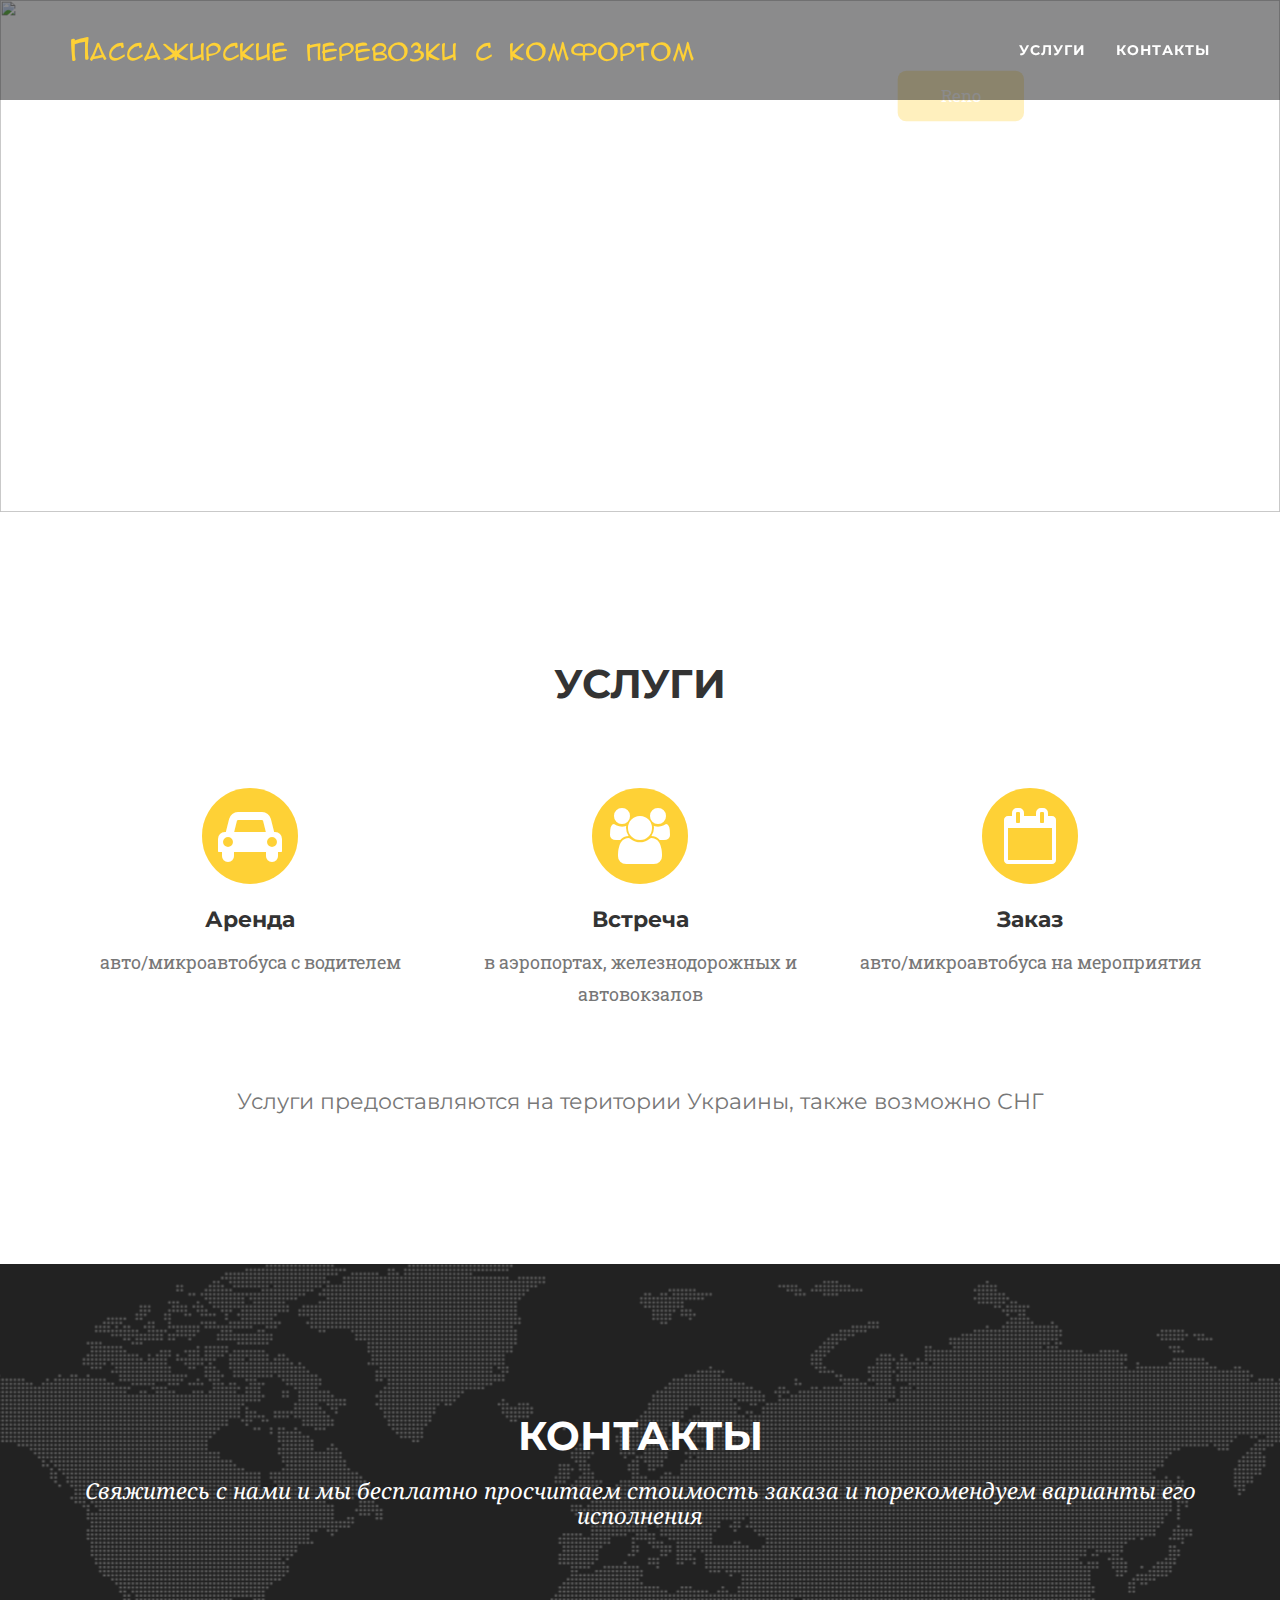
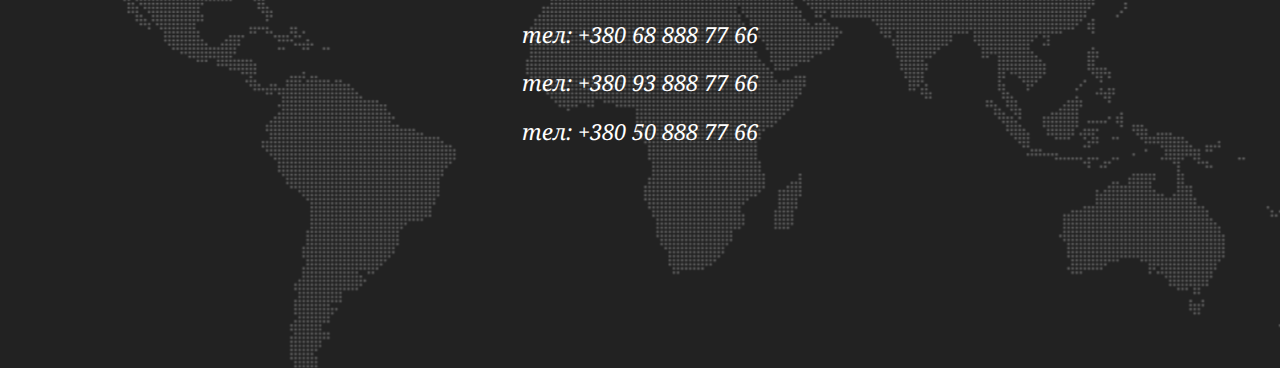
==== index.html @ e3ee5094 "added content to slider" ====
<!DOCTYPE html>
<html lang="en">

<head>

    <meta charset="utf-8">
    <meta http-equiv="X-UA-Compatible" content="IE=edge">
    <meta name="viewport" content="width=device-width, initial-scale=1">
    <meta name="description" content="">
    <meta name="author" content="">

    <title>Agency - Start Bootstrap Theme</title>

    <!-- Bootstrap Core CSS -->
    <link href="css/bootstrap.min.css" rel="stylesheet">

    <!-- Custom CSS -->
    <link href="css/agency.css" rel="stylesheet">

    <!-- Custom Fonts -->
    <link href="font-awesome/css/font-awesome.min.css" rel="stylesheet" type="text/css">
    <link href="https://fonts.googleapis.com/css?family=Montserrat:400,700" rel="stylesheet" type="text/css">
    <!-- <link href='https://fonts.googleapis.com/css?family=Kaushan+Script' rel='stylesheet' type='text/css'> -->
    <link href='https://fonts.googleapis.com/css?family=Droid+Serif:400,700,400italic,700italic' rel='stylesheet' type='text/css'>
    <link href='https://fonts.googleapis.com/css?family=Roboto+Slab:400,100,300,700' rel='stylesheet' type='text/css'>

    <!-- HTML5 Shim and Respond.js IE8 support of HTML5 elements and media queries -->
    <!-- WARNING: Respond.js doesn't work if you view the page via file:// -->
    <!--[if lt IE 9]>
        <script src="https://oss.maxcdn.com/libs/html5shiv/3.7.0/html5shiv.js"></script>
        <script src="https://oss.maxcdn.com/libs/respond.js/1.4.2/respond.min.js"></script>
    <![endif]-->

</head>

<body id="page-top" class="index">

    <!-- Navigation -->
    <nav class="navbar navbar-default navbar-fixed-top">
        <div class="container">
            <!-- Brand and toggle get grouped for better mobile display -->
            <div class="navbar-header page-scroll">
                <button type="button" class="navbar-toggle" data-toggle="collapse" data-target="#bs-example-navbar-collapse-1">
                    <span class="sr-only">Toggle navigation</span>
                    <span class="icon-bar"></span>
                    <span class="icon-bar"></span>
                    <span class="icon-bar"></span>
                </button>
                <a class="navbar-brand page-scroll" href="#page-top">Пассажирские перевозки с комфортом</a>
            </div>

            <!-- Collect the nav links, forms, and other content for toggling -->
            <div class="collapse navbar-collapse" id="bs-example-navbar-collapse-1">
                <ul class="nav navbar-nav navbar-right">
                    <li class="hidden">
                        <a href="#page-top"></a>
                    </li>
                    <li>
                        <a class="page-scroll" href="#services">Услуги</a>
                    </li>
                    <li>
                        <a class="page-scroll" href="#contact">Контакты</a>
                    </li>
                </ul>
            </div>
            <!-- /.navbar-collapse -->
        </div>
        <!-- /.container-fluid -->
    </nav>

    <!-- Header -->
    <header>
        <div id="header-slider" style="position: relative; margin: 0 auto; top: 0px; left: 0px; width: 1500px; height: 600px; overflow: hidden;">

            <!-- Loading Screen -->
            <div id="spinner" u="loading" style="position: absolute; top: 0px; left: 0px;background-color: #fff; opacity: 0.9">
            </div>

            <div u="slides" style="cursor: move; position: absolute; left: 0px; top: 0px; width: 1500px; height: 600px; overflow: hidden;">
                <div>
                    <img u="image" src="/img/vehicle_1.jpg" />
                    <div u=caption t="T1" class="slide-info right" >
                        Reno
                    </div>
                    <div u=caption t="T2" class="slide-info left" >
                        до 4 мест
                    </div>
                </div>
                <div>
                    <img u="image" src="/img/vehicle_2.jpg" />
                    <div u=caption t="T1" class="slide-info right" >
                        Reno
                    </div>
                    <div u=caption t="T2" class="slide-info left" >
                        до 8 мест
                    </div>
                </div>
                <div>
                    <img u="image" src="/img/vehicle_3.jpg" />
                    <div u=caption t="T1" class="slide-info right" >
                        Volkswagen
                    </div>
                    <div u=caption t="T2" class="slide-info left" >
                        до 8 мест
                    </div>
                </div>
            </div>
            <!-- Arrow Left -->
            <span u="arrowleft" class="jssora21l" style="top: 123px; left: 8px;">
            </span>
            <!-- Arrow Right -->
            <span u="arrowright" class="jssora21r" style="top: 123px; right: 8px;">
            </span>
            <!--#endregion Arrow Navigator Skin End -->
            <a style="display: none" href="http://www.jssor.com">Bootstrap Slider</a>                                  
        </div>
    </header>

    <!-- Services Section -->
    <section id="services">
        <div class="container">
            <div class="row">
                <div class="col-lg-12 text-center">
                    <h2 class="section-heading">Услуги</h2>
                    <h3 class="section-subheading text-muted"> </h3>
                </div>
            </div>
            <div class="row text-center">
                <div class="col-md-4">
                    <span class="fa-stack fa-4x">
                        <i class="fa fa-circle fa-stack-2x text-primary"></i>
                        <i class="fa fa-car fa-stack-1x fa-inverse"></i>
                    </span>
                    <h4 class="service-heading">Аренда</h4>
                    <p class="text-muted">
                        авто/микроавтобуса с водителем
                    </p>
                </div>
                <div class="col-md-4">
                    <span class="fa-stack fa-4x">
                        <i class="fa fa-circle fa-stack-2x text-primary"></i>
                        <i class="fa fa-users fa-stack-1x fa-inverse"></i>
                    </span>
                    <h4 class="service-heading">Встреча</h4>
                    <p class="text-muted">
                        в аэропортах, железнодорожных и автовокзалов
                    </p>
                </div>
                <div class="col-md-4">
                    <span class="fa-stack fa-4x">
                        <i class="fa fa-circle fa-stack-2x text-primary"></i>
                        <i class="fa fa-calendar-o fa-stack-1x fa-inverse"></i>
                    </span>
                    <h4 class="service-heading">Заказ</h4>
                    <p class="text-muted">
                        авто/микроавтобуса на мероприятия
                    </p>
                </div>
            </div>
            <div class="row text-center">
                <h3 class="section-footer text-muted" style="color: #777">Услуги предоставляются на територии Украины, также возможно СНГ</h3>
            </div>
        </div>
    </section>
    
    <!-- Contact Section -->
    <section id="contact">
        <div class="container">
            <div class="row">
                <div class="col-lg-12 text-center">
                    <h2 class="section-heading">Контакты</h2>
                    <h3 class="section-subheading text-muted">
                        Свяжитесь с нами и мы бесплатно просчитаем стоимость заказа и порекомендуем варианты его исполнения
                    </h3>
                </div>
            </div>
            <div class="row">
                <div class="col-lg-12 text-center">
                    <h3 class="section-subheading text-muted">
                        тел: +380 68 888 77 66<br><br>
                        тел: +380 93 888 77 66<br><br>
                        тел: +380 50 888 77 66
                    </h3>
                </div>
            </div>
        </div>
    </section>

    <!-- <footer>
        <div class="container">
            <div class="row">
                <div class="col-md-12">
                    <span class="copyright">Copyright &copy; Comfort-transport.in.ua 2015</span>
                </div>
            </div>
        </div>
    </footer> -->

    <!-- jQuery -->
    <script src="/js/jquery.js"></script>

    <!-- Bootstrap Core JavaScript -->
    <script src="/js/bootstrap.min.js"></script>

    <!-- Plugin JavaScript -->
    <script src="http://cdnjs.cloudflare.com/ajax/libs/jquery-easing/1.3/jquery.easing.min.js"></script>
    <script src="/js/classie.js"></script>
    <script src="/js/cbpAnimatedHeader.js"></script>

    <!-- Contact Form JavaScript -->
    <script src="/js/jqBootstrapValidation.js"></script>
    <script src="/js/contact_me.js"></script>

    <!-- Custom Theme JavaScript -->
    <script src="/js/agency.js"></script>
    <script src="/js/slider.js"></script>

    <!-- JSSOR Slider -->
    <script type="text/javascript" src="/js/jssor.js"></script>
    <script type="text/javascript" src="/js/jssor.slider.mini.js"></script>

</body>

</html>
---- css/agency.css ----
/*!
 * Start Bootstrap - Agency Bootstrap Theme (http://startbootstrap.com)
 * Code licensed under the Apache License v2.0.
 * For details, see http://www.apache.org/licenses/LICENSE-2.0.
 */

 @font-face{
    font-family: 'Anime Ace';
    src: url(/fonts/AnimeAce.ttf);
 }

body {
    overflow-x: hidden;
    font-family: "Roboto Slab","Helvetica Neue",Helvetica,Arial,sans-serif;
}

.text-muted {
    color: #777;
    font-size: 18px;
}

.text-primary {
    color: #fed136;
}

p {
    font-size: 14px;
    line-height: 1.75;
}

p.large {
    font-size: 16px;
}

a,
a:hover,
a:focus,
a:active,
a.active {
    outline: 0;
}

a {
    color: #fed136;
}

a:hover,
a:focus,
a:active,
a.active {
    color: #fec503;
}

h1,
h2,
h3,
h4,
h5,
h6 {
    text-transform: uppercase;
    font-family: Montserrat,"Helvetica Neue",Helvetica,Arial,sans-serif;
    font-weight: 700;
}

.img-centered {
    margin: 0 auto;
}

.bg-light-gray {
    background-color: #f7f7f7;
}

.bg-darkest-gray {
    background-color: #222;
}

.btn-primary {
    border-color: #fed136;
    text-transform: uppercase;
    font-family: Montserrat,"Helvetica Neue",Helvetica,Arial,sans-serif;
    font-weight: 700;
    color: #fff;
    background-color: #fed136;
}

.btn-primary:hover,
.btn-primary:focus,
.btn-primary:active,
.btn-primary.active,
.open .dropdown-toggle.btn-primary {
    border-color: #f6bf01;
    color: #fff;
    background-color: #fec503;
}

.btn-primary:active,
.btn-primary.active,
.open .dropdown-toggle.btn-primary {
    background-image: none;
}

.btn-primary.disabled,
.btn-primary[disabled],
fieldset[disabled] .btn-primary,
.btn-primary.disabled:hover,
.btn-primary[disabled]:hover,
fieldset[disabled] .btn-primary:hover,
.btn-primary.disabled:focus,
.btn-primary[disabled]:focus,
fieldset[disabled] .btn-primary:focus,
.btn-primary.disabled:active,
.btn-primary[disabled]:active,
fieldset[disabled] .btn-primary:active,
.btn-primary.disabled.active,
.btn-primary[disabled].active,
fieldset[disabled] .btn-primary.active {
    border-color: #fed136;
    background-color: #fed136;
}

.btn-primary .badge {
    color: #fed136;
    background-color: #fff;
}

.btn-xl {
    padding: 20px 40px;
    border-color: #fed136;
    border-radius: 3px;
    text-transform: uppercase;
    font-family: Montserrat,"Helvetica Neue",Helvetica,Arial,sans-serif;
    font-size: 18px;
    font-weight: 700;
    color: #fff;
    background-color: #fed136;
}

.btn-xl:hover,
.btn-xl:focus,
.btn-xl:active,
.btn-xl.active,
.open .dropdown-toggle.btn-xl {
    border-color: #f6bf01;
    color: #fff;
    background-color: #fec503;
}

.btn-xl:active,
.btn-xl.active,
.open .dropdown-toggle.btn-xl {
    background-image: none;
}

.btn-xl.disabled,
.btn-xl[disabled],
fieldset[disabled] .btn-xl,
.btn-xl.disabled:hover,
.btn-xl[disabled]:hover,
fieldset[disabled] .btn-xl:hover,
.btn-xl.disabled:focus,
.btn-xl[disabled]:focus,
fieldset[disabled] .btn-xl:focus,
.btn-xl.disabled:active,
.btn-xl[disabled]:active,
fieldset[disabled] .btn-xl:active,
.btn-xl.disabled.active,
.btn-xl[disabled].active,
fieldset[disabled] .btn-xl.active {
    border-color: #fed136;
    background-color: #fed136;
}

.btn-xl .badge {
    color: #fed136;
    background-color: #fff;
}

.navbar-default {
    border-color: transparent;
    background-color: #222;
}

.navbar-default .navbar-brand {
    font-family: "Anime Ace","Helvetica Neue",Helvetica,Arial,cursive;
    color: #fed136;
}

.navbar-default .navbar-brand:hover,
.navbar-default .navbar-brand:focus,
.navbar-default .navbar-brand:active,
.navbar-default .navbar-brand.active {
    color: #fec503;
}

.navbar-default .navbar-collapse {
    border-color: rgba(255,255,255,.02);
}

.navbar-default .navbar-toggle {
    border-color: #fed136;
    background-color: #fed136;
}

.navbar-default .navbar-toggle .icon-bar {
    background-color: #fff;
}

.navbar-default .navbar-toggle:hover,
.navbar-default .navbar-toggle:focus {
    background-color: #fed136;
}

.navbar-default .nav li a {
    text-transform: uppercase;
    font-family: Montserrat,"Helvetica Neue",Helvetica,Arial,sans-serif;
    font-weight: 400;
    letter-spacing: 1px;
    color: #fff;
}

.navbar-default .nav li a:hover,
.navbar-default .nav li a:focus {
    outline: 0;
    color: #fed136;
}

.navbar-default .navbar-nav>.active>a {
    border-radius: 0;
    color: #fff;
    background-color: #fed136;
}

.navbar-default .navbar-nav>.active>a:hover,
.navbar-default .navbar-nav>.active>a:focus {
    color: #fff;
    background-color: #fec503;
}

@media(min-width:768px) {
    .navbar-default {
        padding: 25px 0;
        border: 0;
        background-color: rgba(24, 24, 26, 0.5);
        -webkit-transition: padding .3s;
        -moz-transition: padding .3s;
        transition: padding .3s;
    }

    .navbar-default .navbar-brand {
        font-size: 2em;
        -webkit-transition: all .3s;
        -moz-transition: all .3s;
        transition: all .3s;
    }

    .navbar-default .navbar-nav>.active>a {
        border-radius: 3px;
    }

    .navbar-default.navbar-shrink {
        padding: 10px 0;
        background-color: #222;
    }

    .navbar-default.navbar-shrink .navbar-brand {
        font-size: 1.5em;
    }
}

header {
    text-align: center;
    color: #fff;
    background-attachment: scroll;
    background-position: center center;
    background-repeat: none;
    -webkit-background-size: cover;
    -moz-background-size: cover;
    background-size: cover;
    -o-background-size: cover;
}

header .intro-text {
    padding-top: 100px;
    padding-bottom: 50px;
}

header .intro-text .intro-lead-in {
    margin-bottom: 25px;
    font-family: "Droid Serif","Helvetica Neue",Helvetica,Arial,sans-serif;
    font-size: 22px;
    font-style: italic;
    line-height: 22px;
}

header .intro-text .intro-heading {
    margin-bottom: 25px;
    text-transform: uppercase;
    font-family: Montserrat,"Helvetica Neue",Helvetica,Arial,sans-serif;
    font-size: 50px;
    font-weight: 700;
    line-height: 50px;
}

@media(min-width:768px) {
    header .intro-text {
        padding-top: 300px;
        padding-bottom: 200px;
    }

    header .intro-text .intro-lead-in {
        margin-bottom: 25px;
        font-family: "Droid Serif","Helvetica Neue",Helvetica,Arial,sans-serif;
        font-size: 40px;
        font-style: italic;
        line-height: 40px;
    }

    header .intro-text .intro-heading {
        margin-bottom: 50px;
        text-transform: uppercase;
        font-family: Montserrat,"Helvetica Neue",Helvetica,Arial,sans-serif;
        font-size: 75px;
        font-weight: 700;
        line-height: 75px;
    }
}

section {
    padding: 100px 0;
}

section h2.section-heading {
    margin-top: 0;
    margin-bottom: 15px;
    font-size: 40px;
}

section .section-footer {
    margin: 70px 0 0;
    text-transform: none;
    font-size: 22px;
    font-weight: 400;
}

section h3.section-subheading {
    margin-bottom: 75px;
    text-transform: none;
    font-family: "Droid Serif","Helvetica Neue",Helvetica,Arial,sans-serif;
    font-size: 22px;
    font-style: italic;
    font-weight: 400;
    color: #ffffff;
}

@media(min-width:768px) {
    section {
        padding: 150px 0;
    }
}

.service-heading {
    margin: 15px 0;
    text-transform: none;
    font-size: 22px;
}

#portfolio .portfolio-item {
    right: 0;
    margin: 0 0 15px;
}

#portfolio .portfolio-item .portfolio-link {
    display: block;
    position: relative;
    margin: 0 auto;
    max-width: 400px;
}

#portfolio .portfolio-item .portfolio-link .portfolio-hover {
    position: absolute;
    width: 100%;
    height: 100%;
    opacity: 0;
    background: rgba(254,209,54,.9);
    -webkit-transition: all ease .5s;
    -moz-transition: all ease .5s;
    transition: all ease .5s;
}

#portfolio .portfolio-item .portfolio-link .portfolio-hover:hover {
    opacity: 1;
}

#portfolio .portfolio-item .portfolio-link .portfolio-hover .portfolio-hover-content {
    position: absolute;
    top: 50%;
    width: 100%;
    height: 20px;
    margin-top: -12px;
    text-align: center;
    font-size: 20px;
    color: #fff;
}

#portfolio .portfolio-item .portfolio-link .portfolio-hover .portfolio-hover-content i {
    margin-top: -12px;
}

#portfolio .portfolio-item .portfolio-link .portfolio-hover .portfolio-hover-content h3,
#portfolio .portfolio-item .portfolio-link .portfolio-hover .portfolio-hover-content h4 {
    margin: 0;
}

#portfolio .portfolio-item .portfolio-caption {
    margin: 0 auto;
    padding: 25px;
    max-width: 400px;
    text-align: center;
    background-color: #fff;
}

#portfolio .portfolio-item .portfolio-caption h4 {
    margin: 0;
    text-transform: none;
}

#portfolio .portfolio-item .portfolio-caption p {
    margin: 0;
    font-family: "Droid Serif","Helvetica Neue",Helvetica,Arial,sans-serif;
    font-size: 16px;
    font-style: italic;
}

#portfolio * {
    z-index: 2;
}

@media(min-width:767px) {
    #portfolio .portfolio-item {
        margin: 0 0 30px;
    }
}

.timeline {
    position: relative;
    padding: 0;
    list-style: none;
}

.timeline:before {
    content: "";
    position: absolute;
    top: 0;
    bottom: 0;
    left: 40px;
    width: 2px;
    margin-left: -1.5px;
    background-color: #f1f1f1;
}

.timeline>li {
    position: relative;
    margin-bottom: 50px;
    min-height: 50px;
}

.timeline>li:before,
.timeline>li:after {
    content: " ";
    display: table;
}

.timeline>li:after {
    clear: both;
}

.timeline>li .timeline-panel {
    float: right;
    position: relative;
    width: 100%;
    padding: 0 20px 0 100px;
    text-align: left;
}

.timeline>li .timeline-panel:before {
    right: auto;
    left: -15px;
    border-right-width: 15px;
    border-left-width: 0;
}

.timeline>li .timeline-panel:after {
    right: auto;
    left: -14px;
    border-right-width: 14px;
    border-left-width: 0;
}

.timeline>li .timeline-image {
    z-index: 100;
    position: absolute;
    left: 0;
    width: 80px;
    height: 80px;
    margin-left: 0;
    border: 7px solid #f1f1f1;
    border-radius: 100%;
    text-align: center;
    color: #fff;
    background-color: #fed136;
}

.timeline>li .timeline-image h4 {
    margin-top: 12px;
    font-size: 10px;
    line-height: 14px;
}

.timeline>li.timeline-inverted>.timeline-panel {
    float: right;
    padding: 0 20px 0 100px;
    text-align: left;
}

.timeline>li.timeline-inverted>.timeline-panel:before {
    right: auto;
    left: -15px;
    border-right-width: 15px;
    border-left-width: 0;
}

.timeline>li.timeline-inverted>.timeline-panel:after {
    right: auto;
    left: -14px;
    border-right-width: 14px;
    border-left-width: 0;
}

.timeline>li:last-child {
    margin-bottom: 0;
}

.timeline .timeline-heading h4 {
    margin-top: 0;
    color: inherit;
}

.timeline .timeline-heading h4.subheading {
    text-transform: none;
}

.timeline .timeline-body>p,
.timeline .timeline-body>ul {
    margin-bottom: 0;
}

@media(min-width:768px) {
    .timeline:before {
        left: 50%;
    }

    .timeline>li {
        margin-bottom: 100px;
        min-height: 100px;
    }

    .timeline>li .timeline-panel {
        float: left;
        width: 41%;
        padding: 0 20px 20px 30px;
        text-align: right;
    }

    .timeline>li .timeline-image {
        left: 50%;
        width: 100px;
        height: 100px;
        margin-left: -50px;
    }

    .timeline>li .timeline-image h4 {
        margin-top: 16px;
        font-size: 13px;
        line-height: 18px;
    }

    .timeline>li.timeline-inverted>.timeline-panel {
        float: right;
        padding: 0 30px 20px 20px;
        text-align: left;
    }
}

@media(min-width:992px) {
    .timeline>li {
        min-height: 150px;
    }

    .timeline>li .timeline-panel {
        padding: 0 20px 20px;
    }

    .timeline>li .timeline-image {
        width: 150px;
        height: 150px;
        margin-left: -75px;
    }

    .timeline>li .timeline-image h4 {
        margin-top: 30px;
        font-size: 18px;
        line-height: 26px;
    }

    .timeline>li.timeline-inverted>.timeline-panel {
        padding: 0 20px 20px;
    }
}

@media(min-width:1200px) {
    .timeline>li {
        min-height: 170px;
    }

    .timeline>li .timeline-panel {
        padding: 0 20px 20px 100px;
    }

    .timeline>li .timeline-image {
        width: 170px;
        height: 170px;
        margin-left: -85px;
    }

    .timeline>li .timeline-image h4 {
        margin-top: 40px;
    }

    .timeline>li.timeline-inverted>.timeline-panel {
        padding: 0 100px 20px 20px;
    }
}

.team-member {
    margin-bottom: 50px;
    text-align: center;
}

.team-member img {
    margin: 0 auto;
    border: 7px solid #fff;
}

.team-member h4 {
    margin-top: 25px;
    margin-bottom: 0;
    text-transform: none;
}

.team-member p {
    margin-top: 0;
}

aside.clients img {
    margin: 50px auto;
}

section#contact {
    background-color: #222;
    background-image: url(../img/map-image.png);
    background-position: center;
    background-repeat: no-repeat;
}

section#contact .section-heading {
    color: #fff;
}

section#contact .form-group {
    margin-bottom: 25px;
}

section#contact .form-group input,
section#contact .form-group textarea {
    padding: 20px;
}

section#contact .form-group input.form-control {
    height: auto;
}

section#contact .form-group textarea.form-control {
    height: 236px;
}

section#contact .form-control:focus {
    border-color: #fed136;
    box-shadow: none;
}

section#contact::-webkit-input-placeholder {
    text-transform: uppercase;
    font-family: Montserrat,"Helvetica Neue",Helvetica,Arial,sans-serif;
    font-weight: 700;
    color: #bbb;
}

section#contact:-moz-placeholder {
    text-transform: uppercase;
    font-family: Montserrat,"Helvetica Neue",Helvetica,Arial,sans-serif;
    font-weight: 700;
    color: #bbb;
}

section#contact::-moz-placeholder {
    text-transform: uppercase;
    font-family: Montserrat,"Helvetica Neue",Helvetica,Arial,sans-serif;
    font-weight: 700;
    color: #bbb;
}

section#contact:-ms-input-placeholder {
    text-transform: uppercase;
    font-family: Montserrat,"Helvetica Neue",Helvetica,Arial,sans-serif;
    font-weight: 700;
    color: #bbb;
}

section#contact .text-danger {
    color: #e74c3c;
}

footer {
    padding: 25px 0;
    text-align: center;
}

footer span.copyright {
    text-transform: uppercase;
    text-transform: none;
    font-family: Montserrat,"Helvetica Neue",Helvetica,Arial,sans-serif;
    line-height: 40px;
}

footer ul.quicklinks {
    margin-bottom: 0;
    text-transform: uppercase;
    text-transform: none;
    font-family: Montserrat,"Helvetica Neue",Helvetica,Arial,sans-serif;
    line-height: 40px;
}

ul.social-buttons {
    margin-bottom: 0;
}

ul.social-buttons li a {
    display: block;
    width: 40px;
    height: 40px;
    border-radius: 100%;
    font-size: 20px;
    line-height: 40px;
    outline: 0;
    color: #fff;
    background-color: #222;
    -webkit-transition: all .3s;
    -moz-transition: all .3s;
    transition: all .3s;
}

ul.social-buttons li a:hover,
ul.social-buttons li a:focus,
ul.social-buttons li a:active {
    background-color: #fed136;
}

.btn:focus,
.btn:active,
.btn.active,
.btn:active:focus {
    outline: 0;
}

.portfolio-modal .modal-content {
    padding: 100px 0;
    min-height: 100%;
    border: 0;
    border-radius: 0;
    text-align: center;
    background-clip: border-box;
    -webkit-box-shadow: none;
    box-shadow: none;
}

.portfolio-modal .modal-content h2 {
    margin-bottom: 15px;
    font-size: 3em;
}

.portfolio-modal .modal-content p {
    margin-bottom: 30px;
}

.portfolio-modal .modal-content p.item-intro {
    margin: 20px 0 30px;
    font-family: "Droid Serif","Helvetica Neue",Helvetica,Arial,sans-serif;
    font-size: 16px;
    font-style: italic;
}

.portfolio-modal .modal-content ul.list-inline {
    margin-top: 0;
    margin-bottom: 30px;
}

.portfolio-modal .modal-content img {
    margin-bottom: 30px;
}

.portfolio-modal .close-modal {
    position: absolute;
    top: 25px;
    right: 25px;
    width: 75px;
    height: 75px;
    background-color: transparent;
    cursor: pointer;
}

.portfolio-modal .close-modal:hover {
    opacity: .3;
}

.portfolio-modal .close-modal .lr {
    z-index: 1051;
    width: 1px;
    height: 75px;
    margin-left: 35px;
    background-color: #222;
    -webkit-transform: rotate(45deg);
    -ms-transform: rotate(45deg);
    transform: rotate(45deg);
}

.portfolio-modal .close-modal .lr .rl {
    z-index: 1052;
    width: 1px;
    height: 75px;
    background-color: #222;
    -webkit-transform: rotate(90deg);
    -ms-transform: rotate(90deg);
    transform: rotate(90deg);
}

.portfolio-modal .modal-backdrop {
    display: none;
    opacity: 0;
}

::-moz-selection {
    text-shadow: none;
    background: #fed136;
}

::selection {
    text-shadow: none;
    background: #fed136;
}

img::selection {
    background: 0 0;
}

img::-moz-selection {
    background: 0 0;
}

body {
    webkit-tap-highlight-color: #fed136;
}

/* jssor slider bullet navigator skin 21 css */
/*
.jssorb21 div           (normal)
.jssorb21 div:hover     (normal mouseover)
.jssorb21 .av           (active)
.jssorb21 .av:hover     (active mouseover)
.jssorb21 .dn           (mousedown)
*/
.jssorb21 {
    position: absolute;
}
.jssorb21 div, .jssorb21 div:hover, .jssorb21 .av {
    position: absolute;
    /* size of bullet elment */
    width: 19px;
    height: 19px;
    text-align: center;
    line-height: 19px;
    color: white;
    font-size: 12px;
    background: url(/img/b21.png) no-repeat;
    overflow: hidden;
    cursor: pointer;
}
.jssorb21 div { background-position: -5px -5px; }
.jssorb21 div:hover, .jssorb21 .av:hover { background-position: -35px -5px; }
.jssorb21 .av { background-position: -65px -5px; }
.jssorb21 .dn, .jssorb21 .dn:hover { background-position: -95px -5px; }

/* jssor slider arrow navigator skin 21 css */
/*
.jssora21l                  (normal)
.jssora21r                  (normal)
.jssora21l:hover            (normal mouseover)
.jssora21r:hover            (normal mouseover)
.jssora21l.jssora21ldn      (mousedown)
.jssora21r.jssora21rdn      (mousedown)
*/
.jssora21l, .jssora21r {
    display: block;
    position: absolute;
    /* size of arrow element */
    width: 55px;
    height: 55px;
    cursor: pointer;
    background: url(../img/a21.png) center center no-repeat;
    overflow: hidden;
}
.jssora21l { background-position: -3px -33px; }
.jssora21r { background-position: -63px -33px; }
.jssora21l:hover { background-position: -123px -33px; }
.jssora21r:hover { background-position: -183px -33px; }
.jssora21l.jssora21ldn { background-position: -243px -33px; }
.jssora21r.jssora21rdn { background-position: -303px -33px; }
.nav.navbar-nav.navbar-right a{
    font-weight: bold;
}

#header-slider .slide-info {
    position:absolute; 
    background-color: rgba(254, 209, 54, 0.4);
    padding: 15px 50px;
    border-radius:10px;
    font-size:20px
}

#header-slider .slide-info.right {
    right:300px; 
    top: 150px; 
}

#header-slider .slide-info.left {
    left:300px; 
    bottom: 150px; 
}
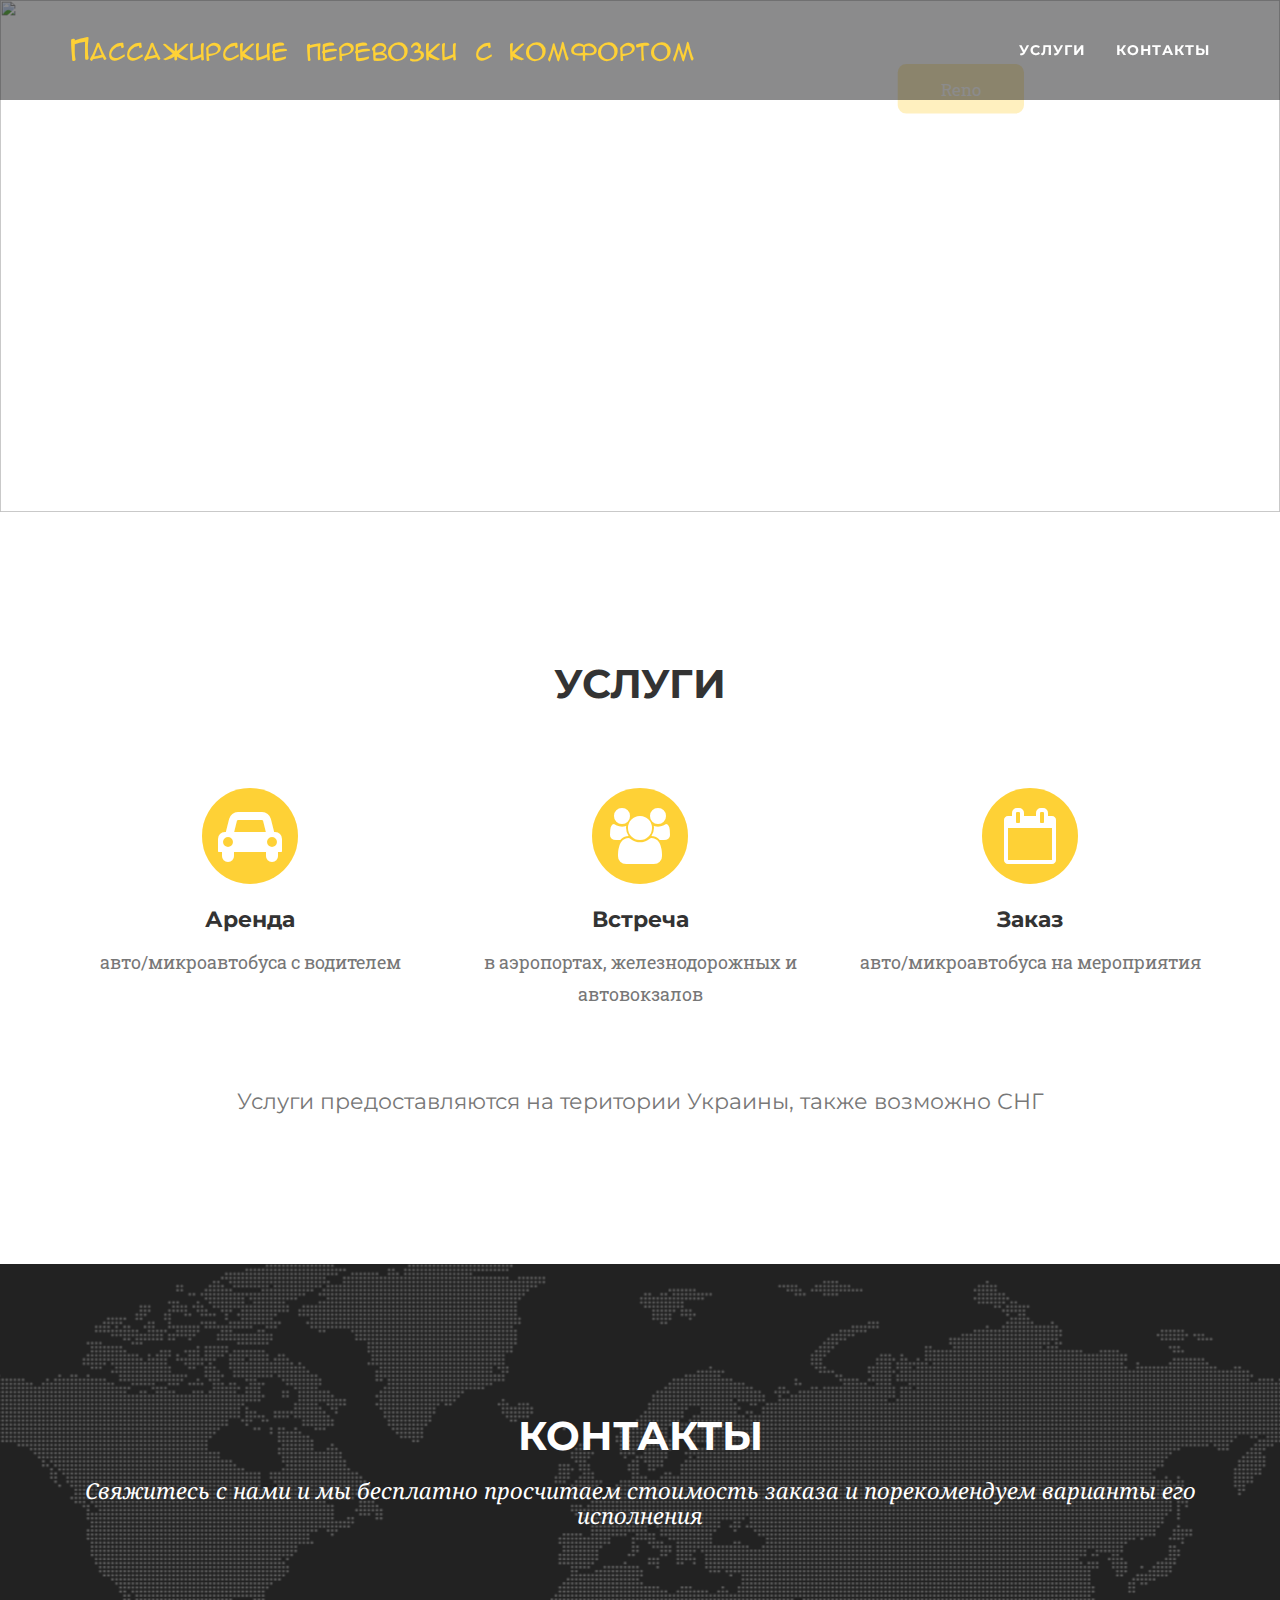
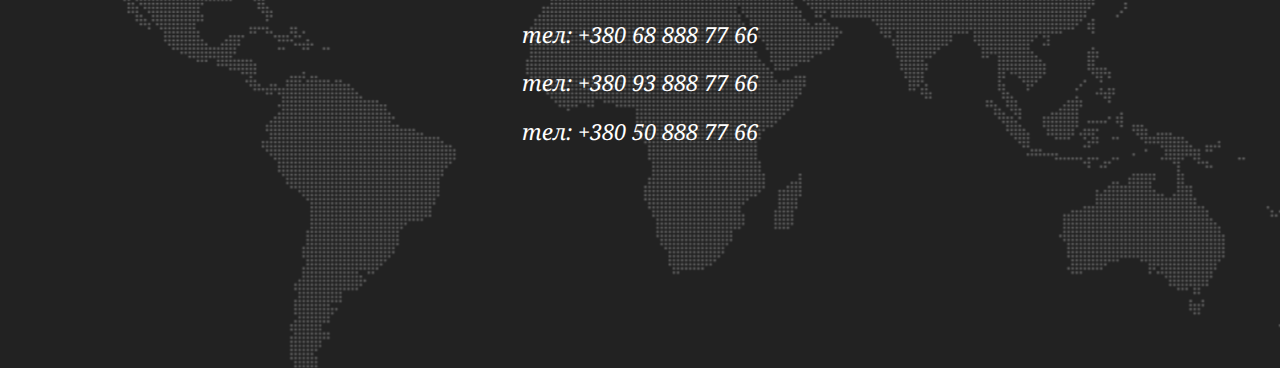
==== commit f60c28c6: "code style" ====
--- a/index.html
+++ b/index.html
@@ -112,7 +112,9 @@
             <span u="arrowright" class="jssora21r" style="top: 123px; right: 8px;">
             </span>
             <!--#endregion Arrow Navigator Skin End -->
-            <a style="display: none" href="http://www.jssor.com">Bootstrap Slider</a>                                  
+            <a style="display: none" href="http://www.jssor.com">
+                Bootstrap Slider
+            </a>                                  
         </div>
     </header>
 
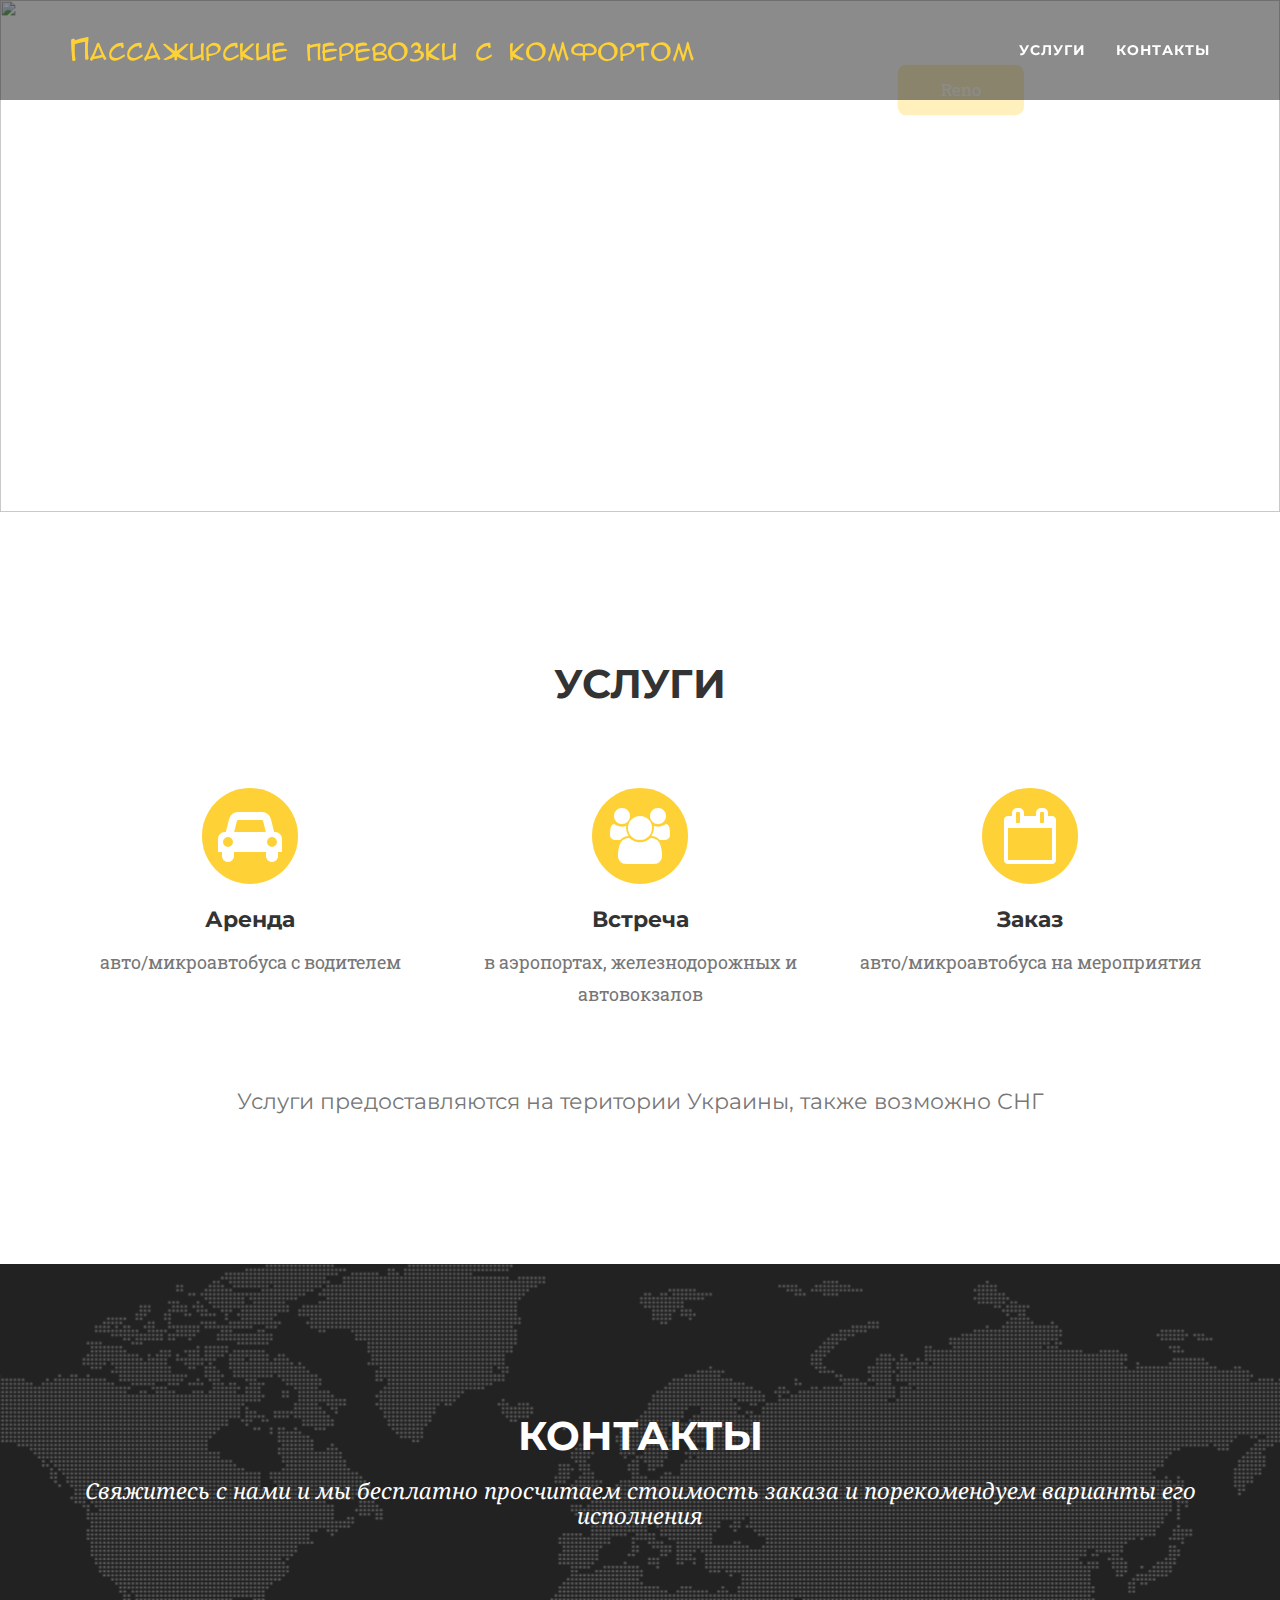
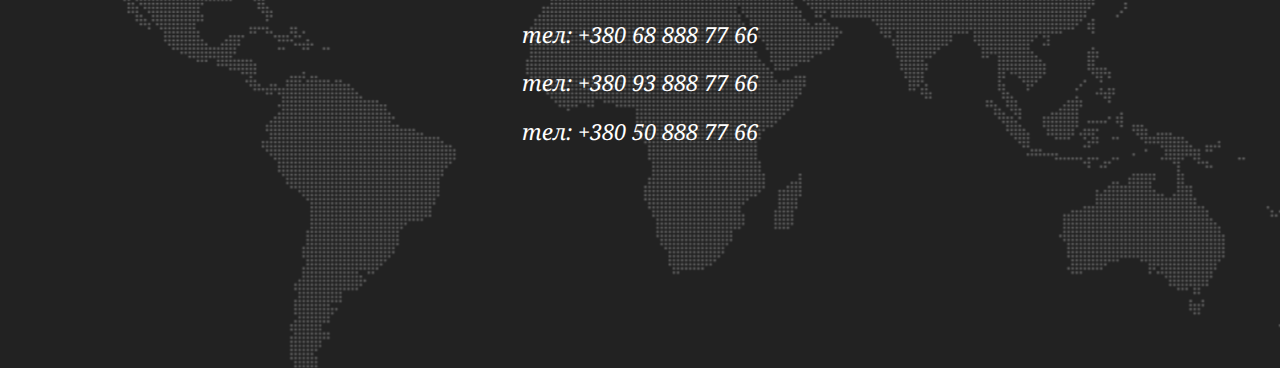
==== commit 1b03e09c: "changed images for slider" ====
--- a/index.html
+++ b/index.html
@@ -104,6 +104,9 @@
                         до 8 мест
                     </div>
                 </div>
+                <div>
+                    <img src="/img/vehicle_4.jpg" u="image">
+                </div>
             </div>
             <!-- Arrow Left -->
             <span u="arrowleft" class="jssora21l" style="top: 123px; left: 8px;">
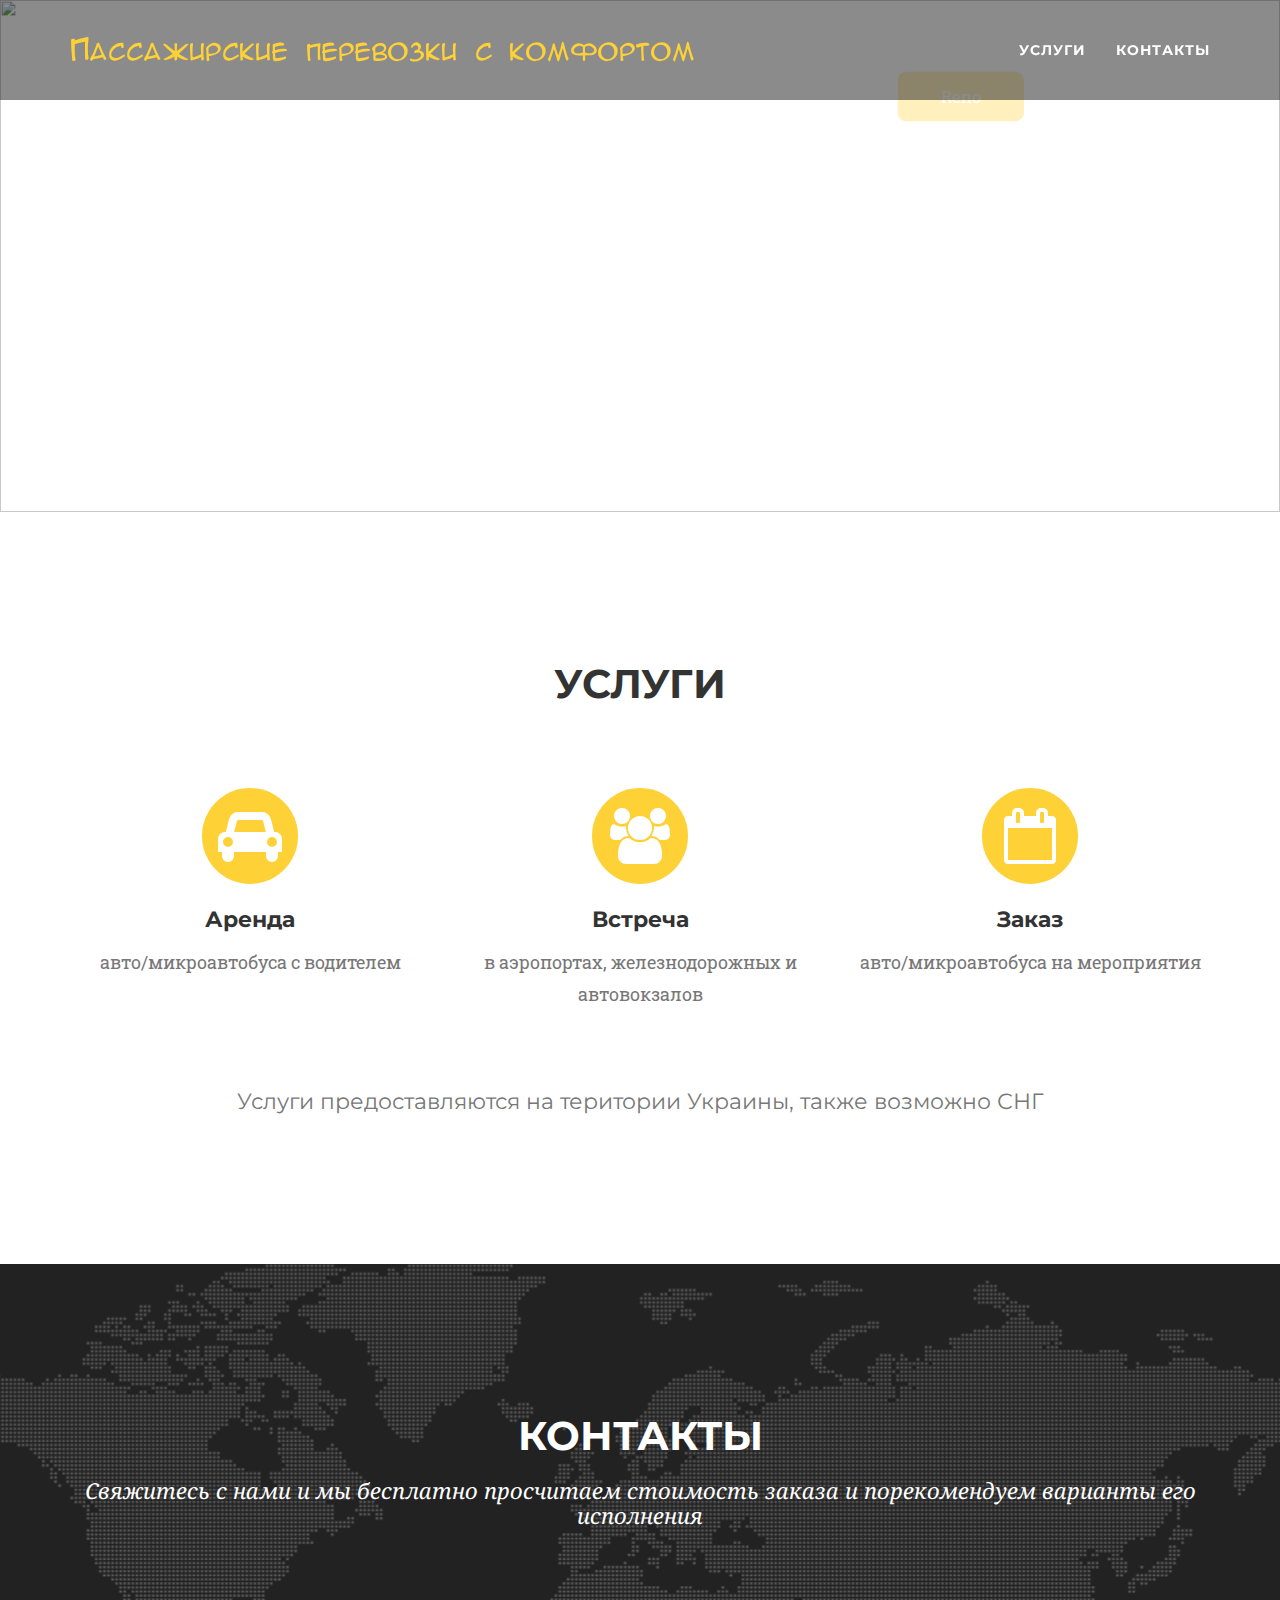
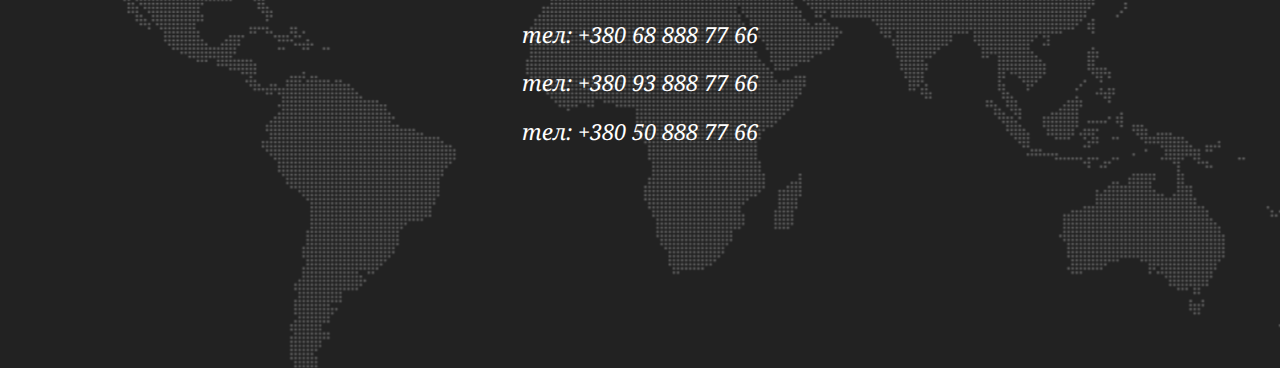
==== commit 53039909: "added meta description, keywords and author" ====
--- a/index.html
+++ b/index.html
@@ -6,8 +6,9 @@
     <meta charset="utf-8">
     <meta http-equiv="X-UA-Compatible" content="IE=edge">
     <meta name="viewport" content="width=device-width, initial-scale=1">
-    <meta name="description" content="">
-    <meta name="author" content="">
+    <meta name="description" content="Пассажирские перевозки, аренда и заказ авто с водителем, встреча с аэропортов и вокзалов. Украина">
+    <meta name="keywords" content="пассажирские перевозки, междугородние перевозки, аренда авто с водителем, заказа авто Украина">
+    <meta name="author" content="Taras Hrych">
 
     <title>Agency - Start Bootstrap Theme</title>
 
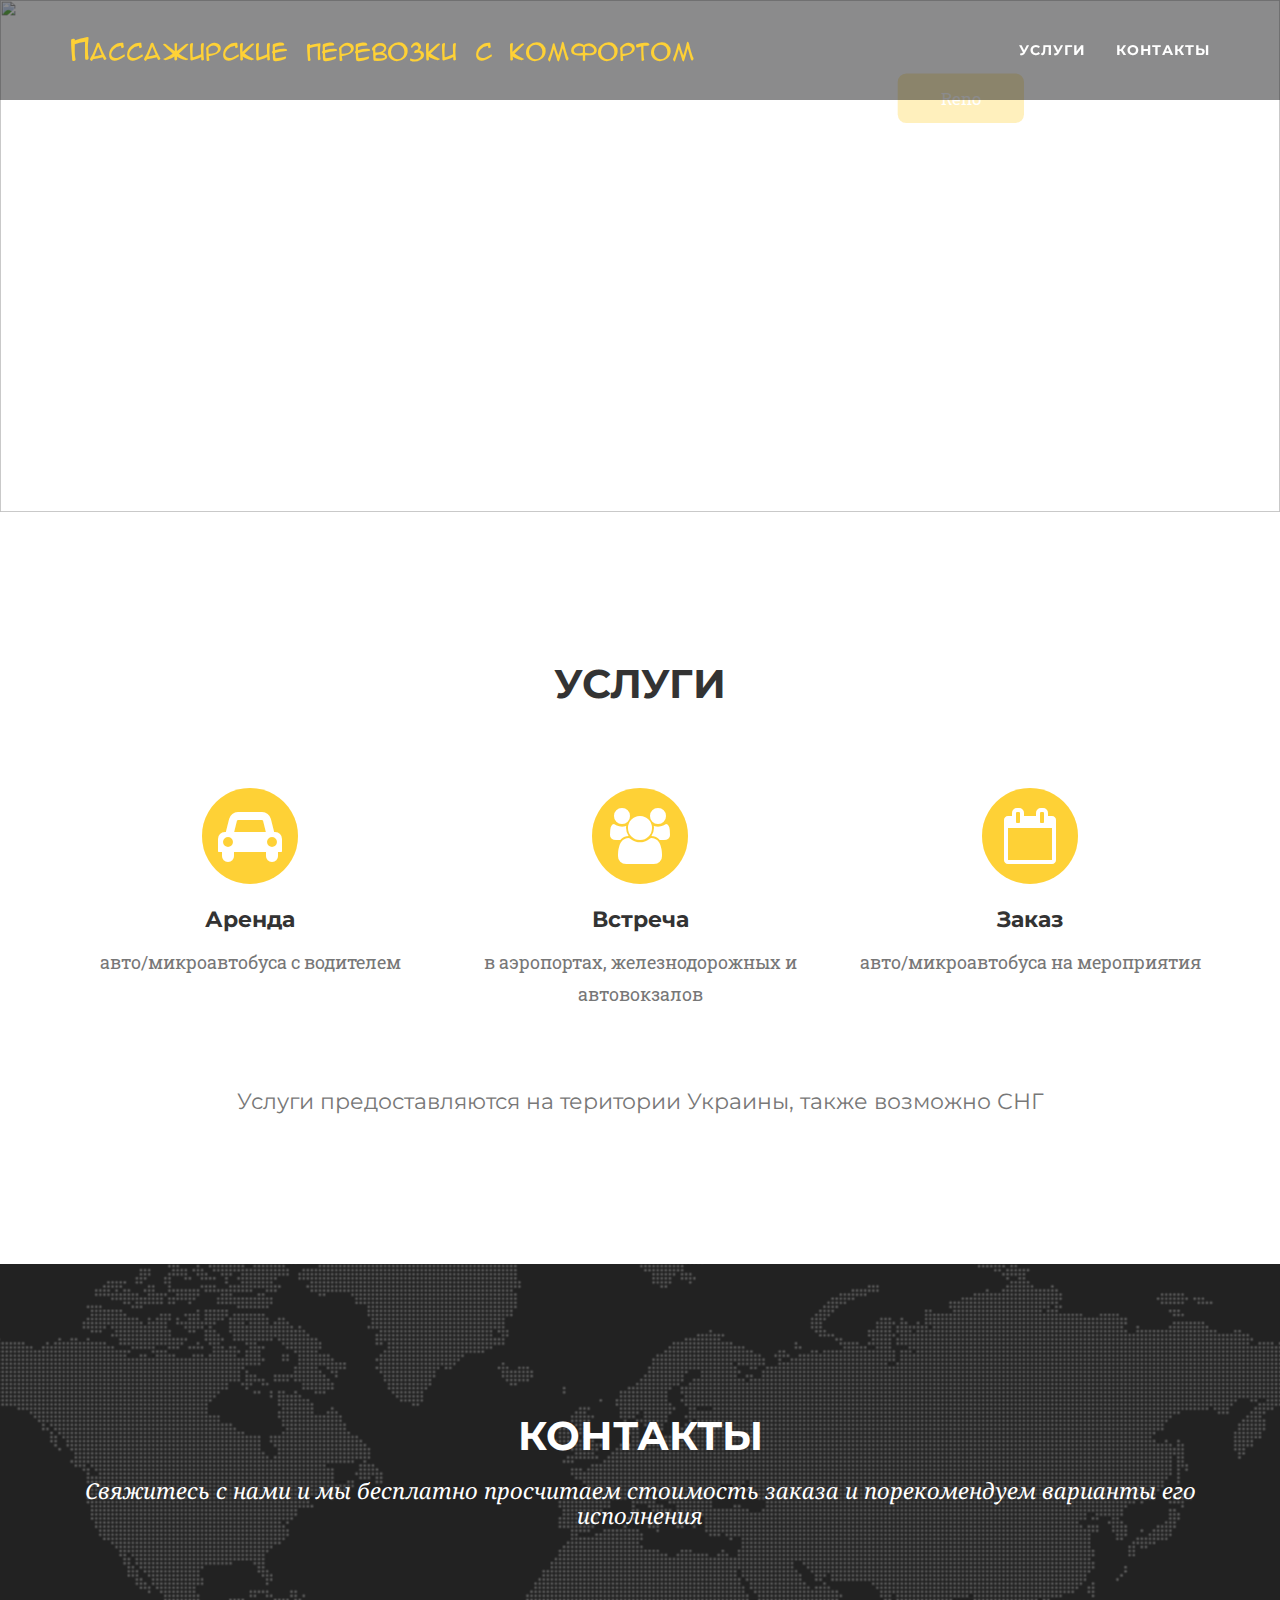
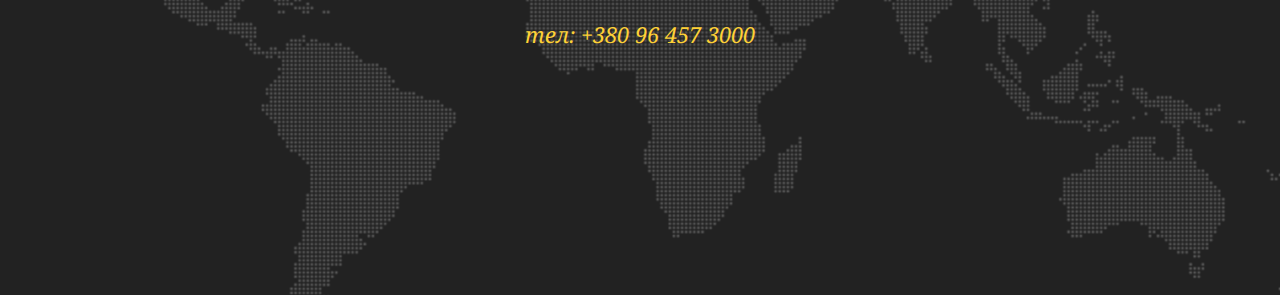
==== commit e77e6a32: "added favicon, changed title fixed top bar for mobile device" ====
--- a/index.html
+++ b/index.html
@@ -1,5 +1,5 @@
 <!DOCTYPE html>
-<html lang="en">
+<html lang="ru">
 
 <head>
 
@@ -10,7 +10,7 @@
     <meta name="keywords" content="пассажирские перевозки, междугородние перевозки, аренда авто с водителем, заказа авто Украина">
     <meta name="author" content="Taras Hrych">
 
-    <title>Agency - Start Bootstrap Theme</title>
+    <title>Перевозки с комфортом</title>
 
     <!-- Bootstrap Core CSS -->
     <link href="css/bootstrap.min.css" rel="stylesheet">
@@ -25,6 +25,8 @@
     <link href='https://fonts.googleapis.com/css?family=Droid+Serif:400,700,400italic,700italic' rel='stylesheet' type='text/css'>
     <link href='https://fonts.googleapis.com/css?family=Roboto+Slab:400,100,300,700' rel='stylesheet' type='text/css'>
 
+    <link rel="shortcut icon" href="/favicon.ico" type="image/x-icon" />
+
     <!-- HTML5 Shim and Respond.js IE8 support of HTML5 elements and media queries -->
     <!-- WARNING: Respond.js doesn't work if you view the page via file:// -->
     <!--[if lt IE 9]>
@@ -41,13 +43,13 @@
         <div class="container">
             <!-- Brand and toggle get grouped for better mobile display -->
             <div class="navbar-header page-scroll">
+                <a class="navbar-brand page-scroll" href="#page-top">Пассажирские перевозки с комфортом</a>
                 <button type="button" class="navbar-toggle" data-toggle="collapse" data-target="#bs-example-navbar-collapse-1">
                     <span class="sr-only">Toggle navigation</span>
                     <span class="icon-bar"></span>
                     <span class="icon-bar"></span>
                     <span class="icon-bar"></span>
                 </button>
-                <a class="navbar-brand page-scroll" href="#page-top">Пассажирские перевозки с комфортом</a>
             </div>
 
             <!-- Collect the nav links, forms, and other content for toggling -->
@@ -183,9 +185,9 @@
             <div class="row">
                 <div class="col-lg-12 text-center">
                     <h3 class="section-subheading text-muted">
-                        тел: +380 68 888 77 66<br><br>
-                        тел: +380 93 888 77 66<br><br>
-                        тел: +380 50 888 77 66
+                        <a href="tel:+380964573000">тел: +380 96 457 3000</a>
+                        <br><br>
+                        <!-- <a href="tel:+3801111111">тел: +380 111 11 11</a> -->
                     </h3>
                 </div>
             </div>
--- a/css/agency.css
+++ b/css/agency.css
@@ -954,4 +954,10 @@
 #header-slider .slide-info.left {
     left:300px; 
     bottom: 150px; 
+}
+@media (max-width: 767px) {
+    .navbar-fixed-top{
+        position: relative;
+        margin: 0;
+    }
 }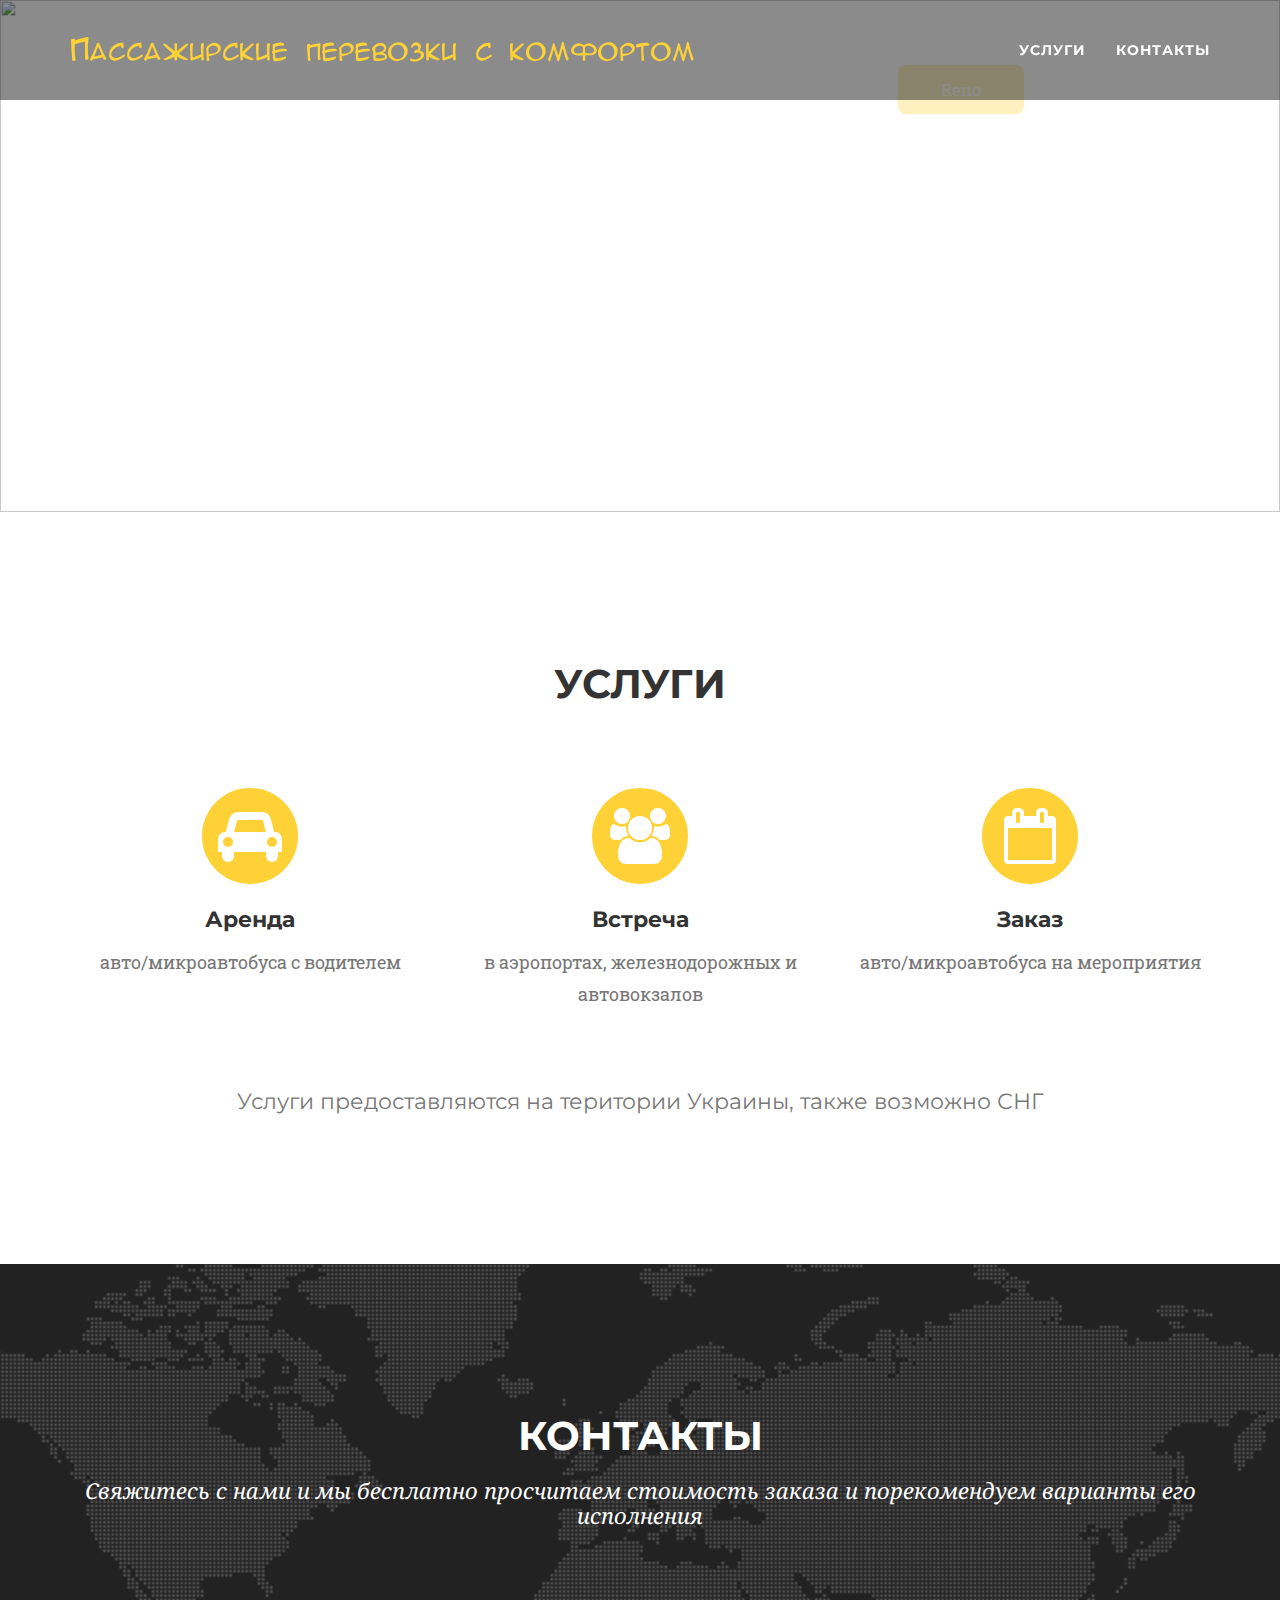
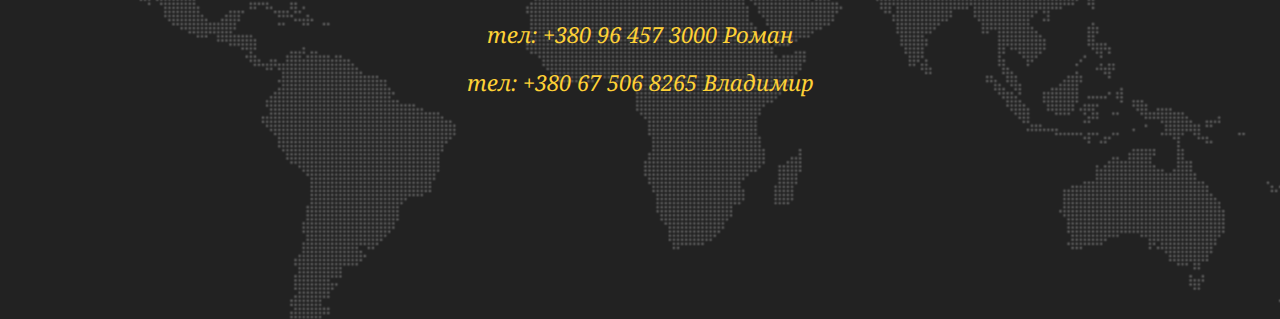
==== commit 61c327bc: "Update index.html" ====
--- a/index.html
+++ b/index.html
@@ -185,9 +185,9 @@
             <div class="row">
                 <div class="col-lg-12 text-center">
                     <h3 class="section-subheading text-muted">
-                        <a href="tel:+380964573000">тел: +380 96 457 3000</a>
+                        <a href="tel:+380964573000">тел: +380 96 457 3000 Роман</a>
                         <br><br>
-                        <!-- <a href="tel:+3801111111">тел: +380 111 11 11</a> -->
+                        <a href="tel:+380675068265">тел: +380 67 506 8265 Владимир</a>
                     </h3>
                 </div>
             </div>
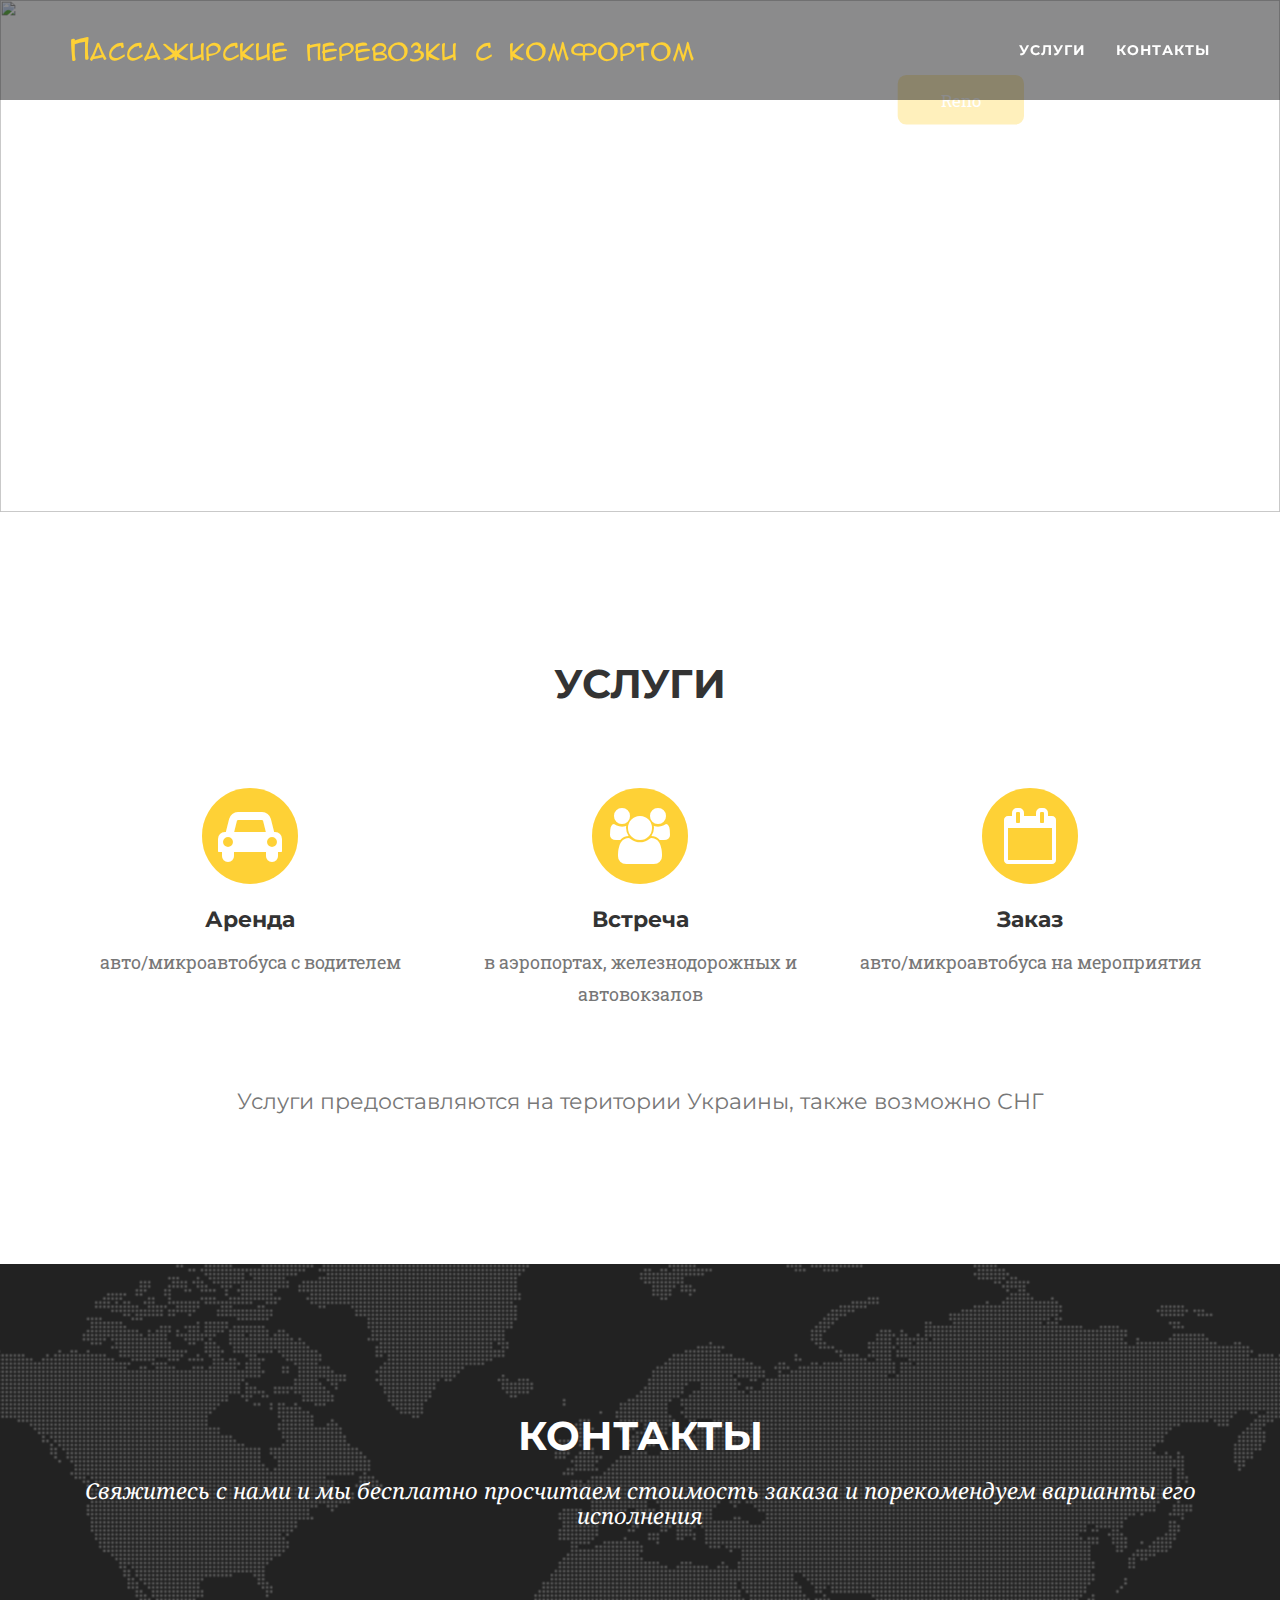
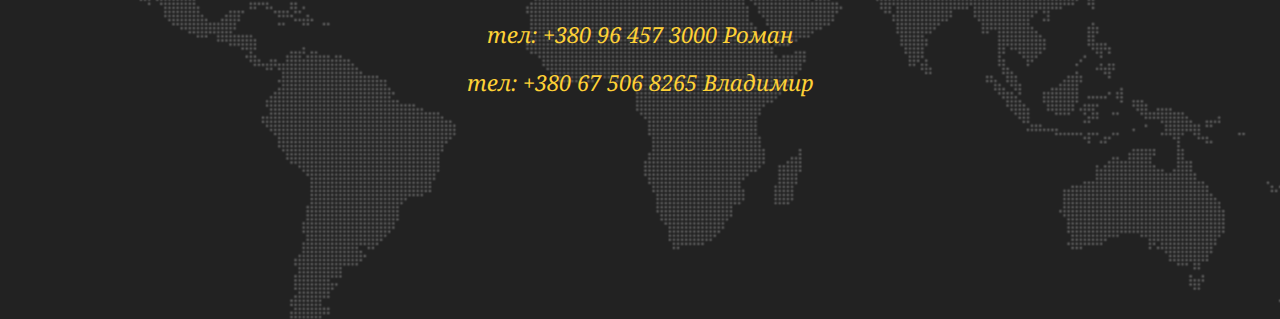
==== commit 390402ae: "added google analitics" ====
--- a/index.html
+++ b/index.html
@@ -227,6 +227,9 @@
     <script type="text/javascript" src="/js/jssor.js"></script>
     <script type="text/javascript" src="/js/jssor.slider.mini.js"></script>
 
+    <!-- Google analitics -->
+    <script type="text/javascript" src="/js/google_analitics.js"></script>
+
 </body>
 
 </html>
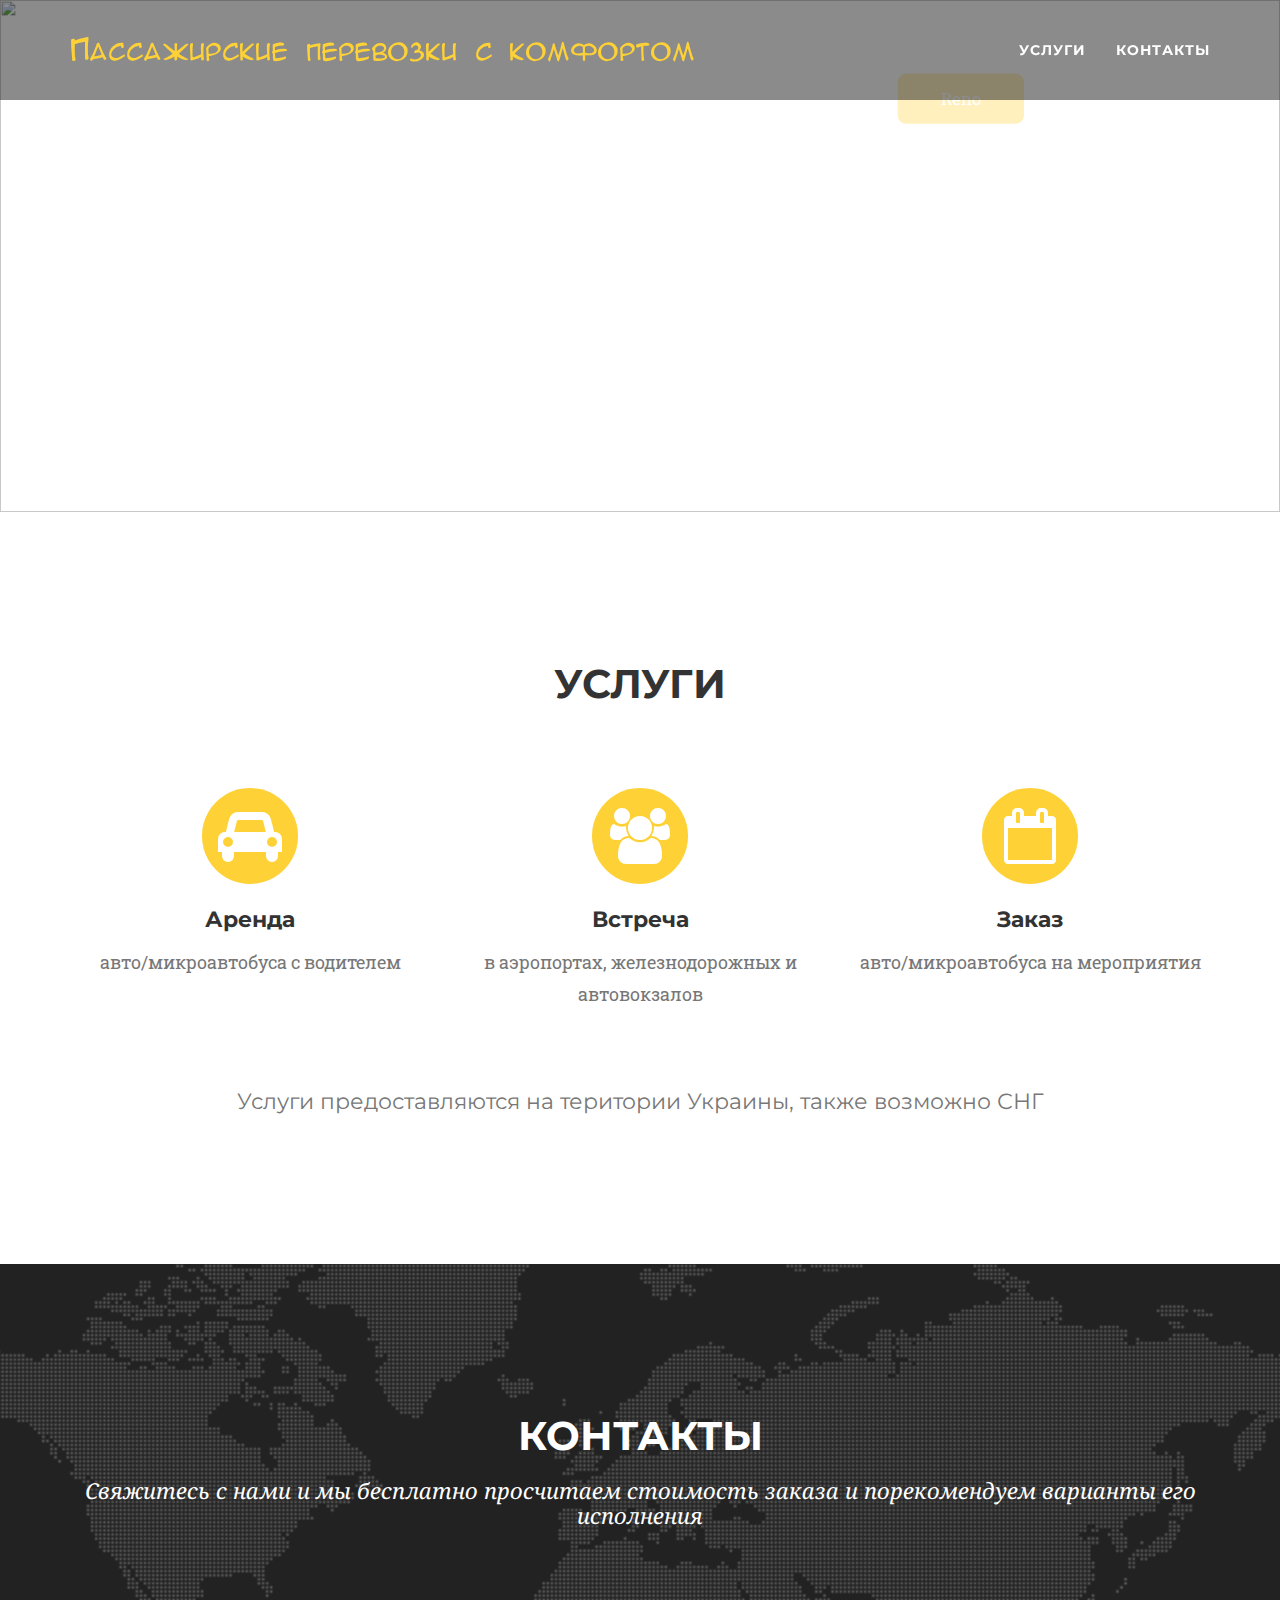
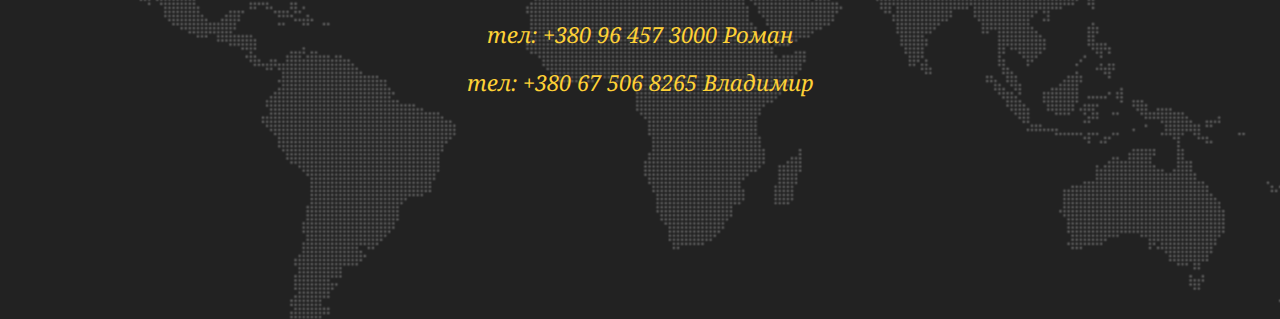
==== commit e1a1efcd: "added yandex metrica smyzer@yandex.ua" ====
--- a/index.html
+++ b/index.html
@@ -229,6 +229,7 @@
 
     <!-- Google analitics -->
     <script type="text/javascript" src="/js/google_analitics.js"></script>
+    <script type="text/javascript" src="/js/yandex_metrica.js"></script>
 
 </body>
 
